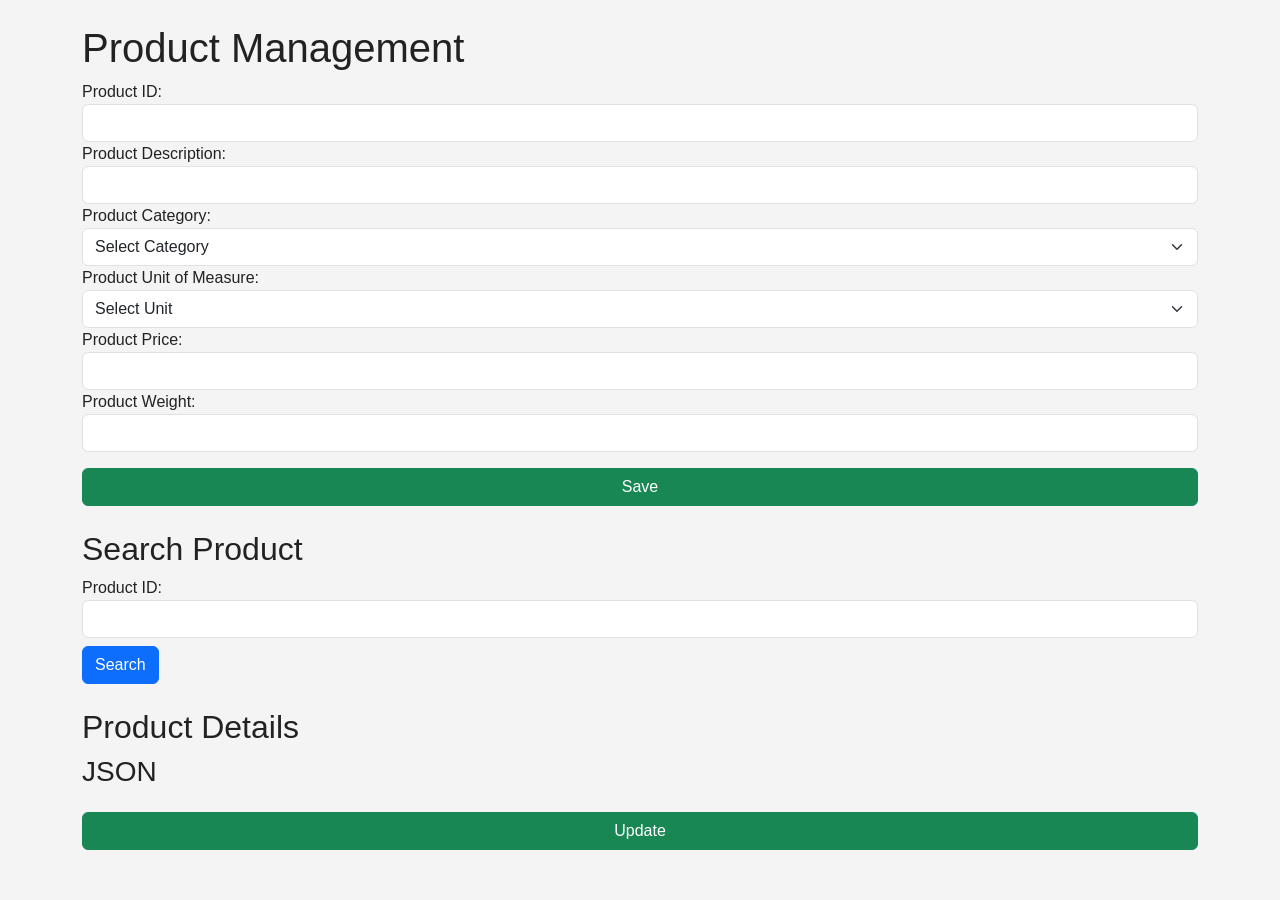
==== product.html @ 4e3295a2 "Create product.html" ====
<!DOCTYPE html>
<html lang="en">
<head>
    <meta charset="UTF-8">
    <meta name="viewport" content="width=device-width, initial-scale=1.0">
    <title>Product Management</title>

    <!-- Bootstrap -->
    <link href="https://cdn.jsdelivr.net/npm/bootstrap@5.3.3/dist/css/bootstrap.min.css" rel="stylesheet">

    <!-- jQuery -->
    <script src="https://code.jquery.com/jquery-3.7.1.min.js"></script>

    <link rel="stylesheet" href="style.css">
    <script src="product.js" defer></script>
</head>
<body>
    <main class="container mt-4">
        <h1>Product Management</h1>

        <!-- HTML Developer: Replace with group member name -->
        <form id="productForm">
            <label for="productId">Product ID:</label>
            <input type="text" id="productId" class="form-control" required>

            <label for="productDesc">Product Description:</label>
            <input type="text" id="productDesc" class="form-control" required>

            <label for="productCategory">Product Category:</label>
            <select id="productCategory" class="form-select" required>
                <option value="">Select Category</option>
                <option>Men's Clothing</option>
                <option>Women's Clothing</option>
                <option>Electronics</option>
                <option>Accessories</option>
            </select>

            <label for="productUOM">Product Unit of Measure:</label>
            <select id="productUOM" class="form-select" required>
                <option value="">Select Unit</option>
                <option>Piece</option>
                <option>Box</option>
                <option>Pound</option>
            </select>

            <label for="productPrice">Product Price:</label>
            <input type="number" id="productPrice" class="form-control" min="0" step="0.01" required>

            <label for="productWeight">Product Weight:</label>
            <input type="number" id="productWeight" class="form-control" min="0" step="any">

            <button type="submit" class="btn btn-success mt-3 w-100">Save</button>
        </form>

        <h2 class="mt-4">Search Product</h2>
        <label for="searchId">Product ID:</label>
        <input type="text" id="searchId" class="form-control">
        <button type="button" id="searchBtn" class="btn btn-primary mt-2">Search</button>

        <h2 class="mt-4">Product Details</h2>
        <h3>JSON</h3>
        <pre id="jsonOutput"></pre>

        <button type="button" id="updateBtn" class="btn btn-success w-100">Update</button>
    </main>
</body>
</html>
---- style.css ----
body {
    font-family: Arial, sans-serif;
    margin: 0;
    background-color: #f4f4f4;
    color: #222;
}

header {
    background-color: #111;
    color: white;
    text-align: center;
    padding: 30px;
}

header h1 {
    margin: 0;
    font-size: 40px;
}

header p {
    margin-bottom: 0;
}

nav {
    background-color: #333;
    text-align: center;
    padding: 15px;
}

nav a {
    color: white;
    text-decoration: none;
    margin: 20px;
}

nav a:hover {
    text-decoration: underline;
}

main {
    width: 85%;
    max-width: 1100px;
    margin: auto;
}

#home {
    padding: 40px;
}

#products {
    text-align: center;
    padding: 30px 0;
}

article {
    display: inline-block;
    vertical-align: top;
    background-color: white;
    width: 250px;
    padding: 20px;
    margin: 10px;
    border-radius: 10px;
}

article img {
    width: 100%;
    height: 200px;
    object-fit: contain;
    border-radius: 8px;
}

article h3 {
    margin-bottom: 10px;
}

aside {
    background-color: #ddd;
    padding: 20px;
    margin: 30px 0;
    text-align: center;
    border-radius: 10px;
}

#about {
    background-color: white;
    padding: 25px;
    margin: 20px 0;
    border-radius: 10px;
}

#contact {
    background-color: white;
    padding: 25px;
    margin: 20px 0 40px;
    border-radius: 10px;
}

footer {
    background-color: #111;
    color: white;
    text-align: center;
    padding: 20px;
}
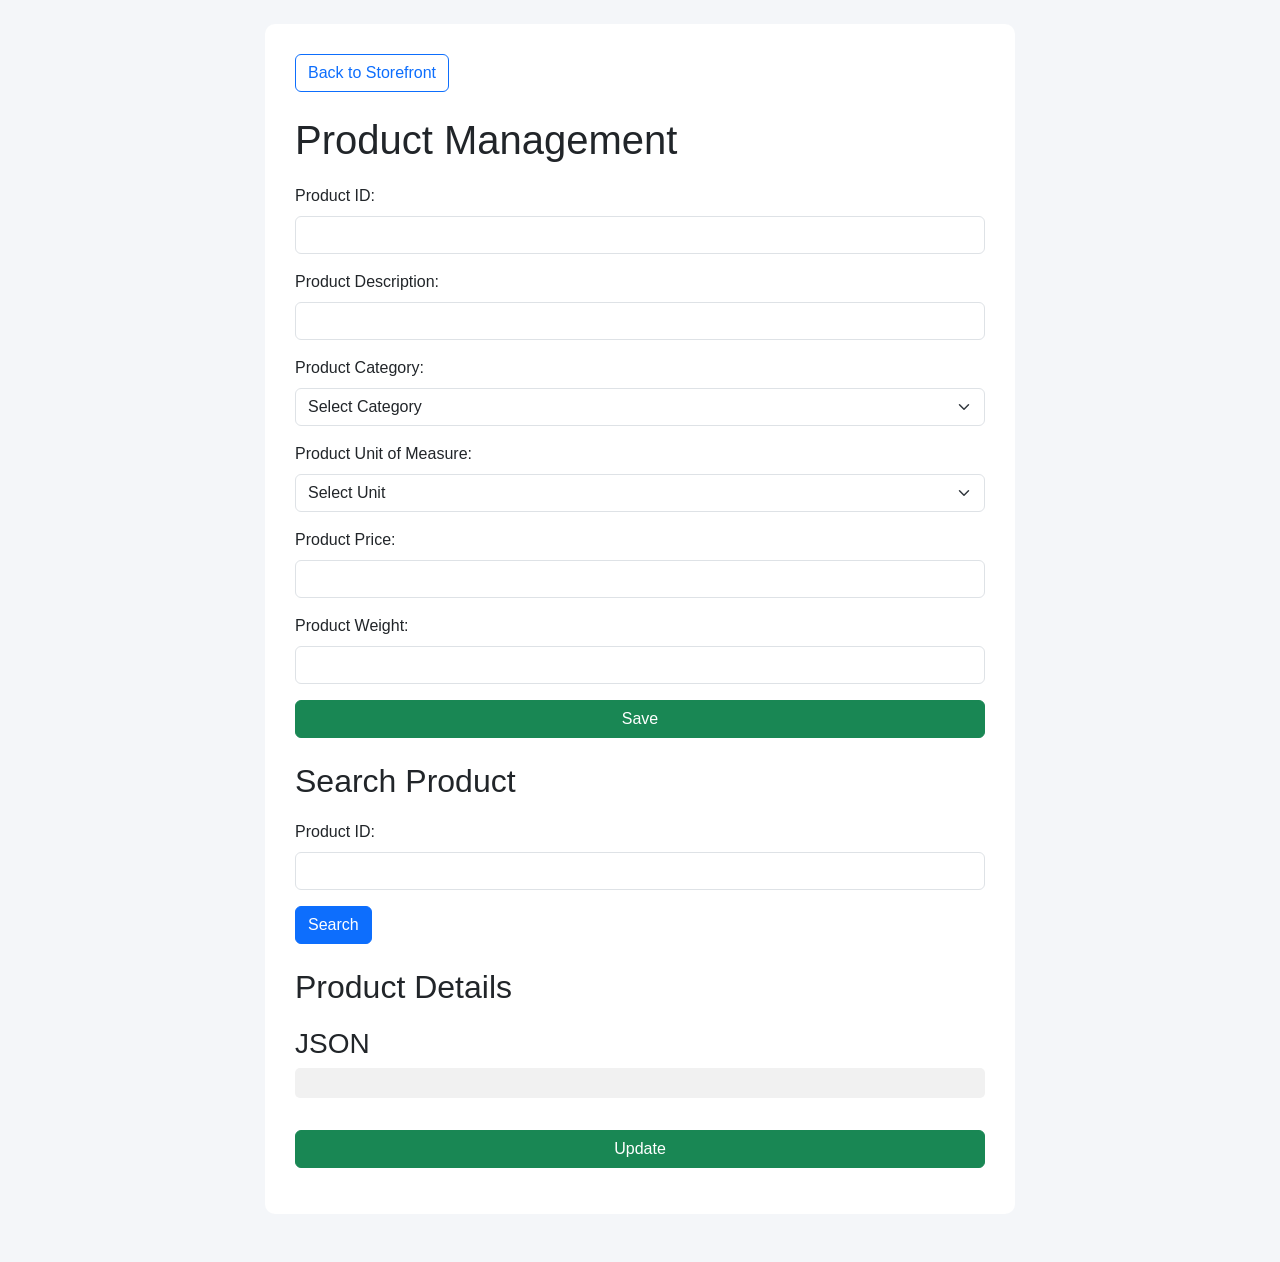
==== commit fa168d5f: "Update product.html" ====
--- a/product.html
+++ b/product.html
@@ -6,63 +6,134 @@
     <meta name="viewport" content="width=device-width, initial-scale=1.0">
     <title>Product Management</title>
 
-    <!-- Bootstrap -->
+    <!-- Bootstrap: Group Member Name -->
     <link href="https://cdn.jsdelivr.net/npm/bootstrap@5.3.3/dist/css/bootstrap.min.css" rel="stylesheet">
 
-    <!-- jQuery -->
+    <!-- jQuery: Group Member Name -->
     <script src="https://code.jquery.com/jquery-3.7.1.min.js"></script>
 
+    <!-- CSS: Group Member Name -->
     <link rel="stylesheet" href="style.css">
+
+    <!-- JavaScript: Group Member Name -->
     <script src="product.js" defer></script>
 </head>
+
 <body>
-    <main class="container mt-4">
+    <!-- HTML Structure: Group Member Name -->
+    <div class="container mt-4 mb-5">
+
+        <nav class="mb-4">
+            <a href="index.html" class="btn btn-outline-primary">
+                Back to Storefront
+            </a>
+        </nav>
+
         <h1>Product Management</h1>
 
-        <!-- HTML Developer: Replace with group member name -->
+        <!-- Product Form: Group Member Name -->
         <form id="productForm">
-            <label for="productId">Product ID:</label>
-            <input type="text" id="productId" class="form-control" required>
 
-            <label for="productDesc">Product Description:</label>
-            <input type="text" id="productDesc" class="form-control" required>
+            <div class="mb-3">
+                <label for="productId" class="form-label">
+                    Product ID:
+                </label>
+                <input type="text" id="productId"
+                       class="form-control" required>
+            </div>
 
-            <label for="productCategory">Product Category:</label>
-            <select id="productCategory" class="form-select" required>
-                <option value="">Select Category</option>
-                <option>Men's Clothing</option>
-                <option>Women's Clothing</option>
-                <option>Electronics</option>
-                <option>Accessories</option>
-            </select>
+            <div class="mb-3">
+                <label for="productDesc" class="form-label">
+                    Product Description:
+                </label>
+                <input type="text" id="productDesc"
+                       class="form-control" required>
+            </div>
 
-            <label for="productUOM">Product Unit of Measure:</label>
-            <select id="productUOM" class="form-select" required>
-                <option value="">Select Unit</option>
-                <option>Piece</option>
-                <option>Box</option>
-                <option>Pound</option>
-            </select>
+            <div class="mb-3">
+                <label for="productCategory" class="form-label">
+                    Product Category:
+                </label>
+                <select id="productCategory"
+                        class="form-select" required>
+                    <option value="">Select Category</option>
+                    <option value="Men's Clothing">Men's Clothing</option>
+                    <option value="Women's Clothing">Women's Clothing</option>
+                    <option value="Electronics">Electronics</option>
+                    <option value="Shoes">Shoes</option>
+                    <option value="Accessories">Accessories</option>
+                </select>
+            </div>
 
-            <label for="productPrice">Product Price:</label>
-            <input type="number" id="productPrice" class="form-control" min="0" step="0.01" required>
+            <div class="mb-3">
+                <label for="productUOM" class="form-label">
+                    Product Unit of Measure:
+                </label>
+                <select id="productUOM"
+                        class="form-select" required>
+                    <option value="">Select Unit</option>
+                    <option value="Piece">Piece</option>
+                    <option value="Box">Box</option>
+                    <option value="Pound">Pound</option>
+                    <option value="Pair">Pair</option>
+                </select>
+            </div>
 
-            <label for="productWeight">Product Weight:</label>
-            <input type="number" id="productWeight" class="form-control" min="0" step="any">
+            <div class="mb-3">
+                <label for="productPrice" class="form-label">
+                    Product Price:
+                </label>
+                <input type="number" id="productPrice"
+                       class="form-control"
+                       min="0" step="0.01" required>
+            </div>
 
-            <button type="submit" class="btn btn-success mt-3 w-100">Save</button>
+            <div class="mb-3">
+                <label for="productWeight" class="form-label">
+                    Product Weight:
+                </label>
+                <input type="number" id="productWeight"
+                       class="form-control"
+                       min="0" step="any">
+            </div>
+
+            <button type="submit"
+                    class="btn btn-success w-100">
+                Save
+            </button>
         </form>
 
+        <!-- Search Section: Group Member Name -->
         <h2 class="mt-4">Search Product</h2>
-        <label for="searchId">Product ID:</label>
-        <input type="text" id="searchId" class="form-control">
-        <button type="button" id="searchBtn" class="btn btn-primary mt-2">Search</button>
 
+        <div class="mb-3">
+            <label for="searchId" class="form-label">
+                Product ID:
+            </label>
+            <input type="text" id="searchId"
+                   class="form-control">
+        </div>
+
+        <button type="button" id="searchBtn"
+                class="btn btn-primary">
+            Search
+        </button>
+
+        <!-- JSON Display: Group Member Name -->
         <h2 class="mt-4">Product Details</h2>
         <h3>JSON</h3>
+
         <pre id="jsonOutput"></pre>
 
-        <button type="button" id="updateBtn" class="btn btn-success w-100">Update</button>
-    </main>
+        <!-- Update Section: Group Member Name -->
+        <button type="button" id="updateBtn"
+                class="btn btn-success w-100 mt-3">
+            Update
+        </button>
+
+        <p id="message" class="mt-3" role="status"
+           aria-live="polite"></p>
+
+    </div>
 </body>
 </html>
--- a/style.css
+++ b/style.css
@@ -1,103 +1,30 @@
+
 body {
+    background-color: #f4f6f9;
     font-family: Arial, sans-serif;
-    margin: 0;
-    background-color: #f4f4f4;
-    color: #222;
 }
 
-header {
-    background-color: #111;
-    color: white;
-    text-align: center;
+.container {
+    max-width: 750px;
+    background-color: white;
     padding: 30px;
-}
-
-header h1 {
-    margin: 0;
-    font-size: 40px;
-}
-
-header p {
-    margin-bottom: 0;
-}
-
-nav {
-    background-color: #333;
-    text-align: center;
-    padding: 15px;
-}
-
-nav a {
-    color: white;
-    text-decoration: none;
-    margin: 20px;
-}
-
-nav a:hover {
-    text-decoration: underline;
-}
-
-main {
-    width: 85%;
-    max-width: 1100px;
-    margin: auto;
-}
-
-#home {
-    padding: 40px;
-}
-
-#products {
-    text-align: center;
-    padding: 30px 0;
-}
-
-article {
-    display: inline-block;
-    vertical-align: top;
-    background-color: white;
-    width: 250px;
-    padding: 20px;
-    margin: 10px;
     border-radius: 10px;
 }
 
-article img {
-    width: 100%;
-    height: 200px;
-    object-fit: contain;
-    border-radius: 8px;
+h1, h2 {
+    margin-bottom: 20px;
 }
 
-article h3 {
-    margin-bottom: 10px;
+label {
+    display: block;
+    margin-top: 15px;
+    margin-bottom: 5px;
 }
 
-aside {
-    background-color: #ddd;
-    padding: 20px;
-    margin: 30px 0;
-    text-align: center;
-    border-radius: 10px;
+#jsonOutput {
+    background-color: #f1f1f1;
+    padding: 15px;
+    border-radius: 5px;
+    white-space: pre-wrap;
+    overflow-wrap: anywhere;
 }
-
-#about {
-    background-color: white;
-    padding: 25px;
-    margin: 20px 0;
-    border-radius: 10px;
-}
-
-#contact {
-    background-color: white;
-    padding: 25px;
-    margin: 20px 0 40px;
-    border-radius: 10px;
-}
-
-footer {
-    background-color: #111;
-    color: white;
-    text-align: center;
-    padding: 20px;
-}
